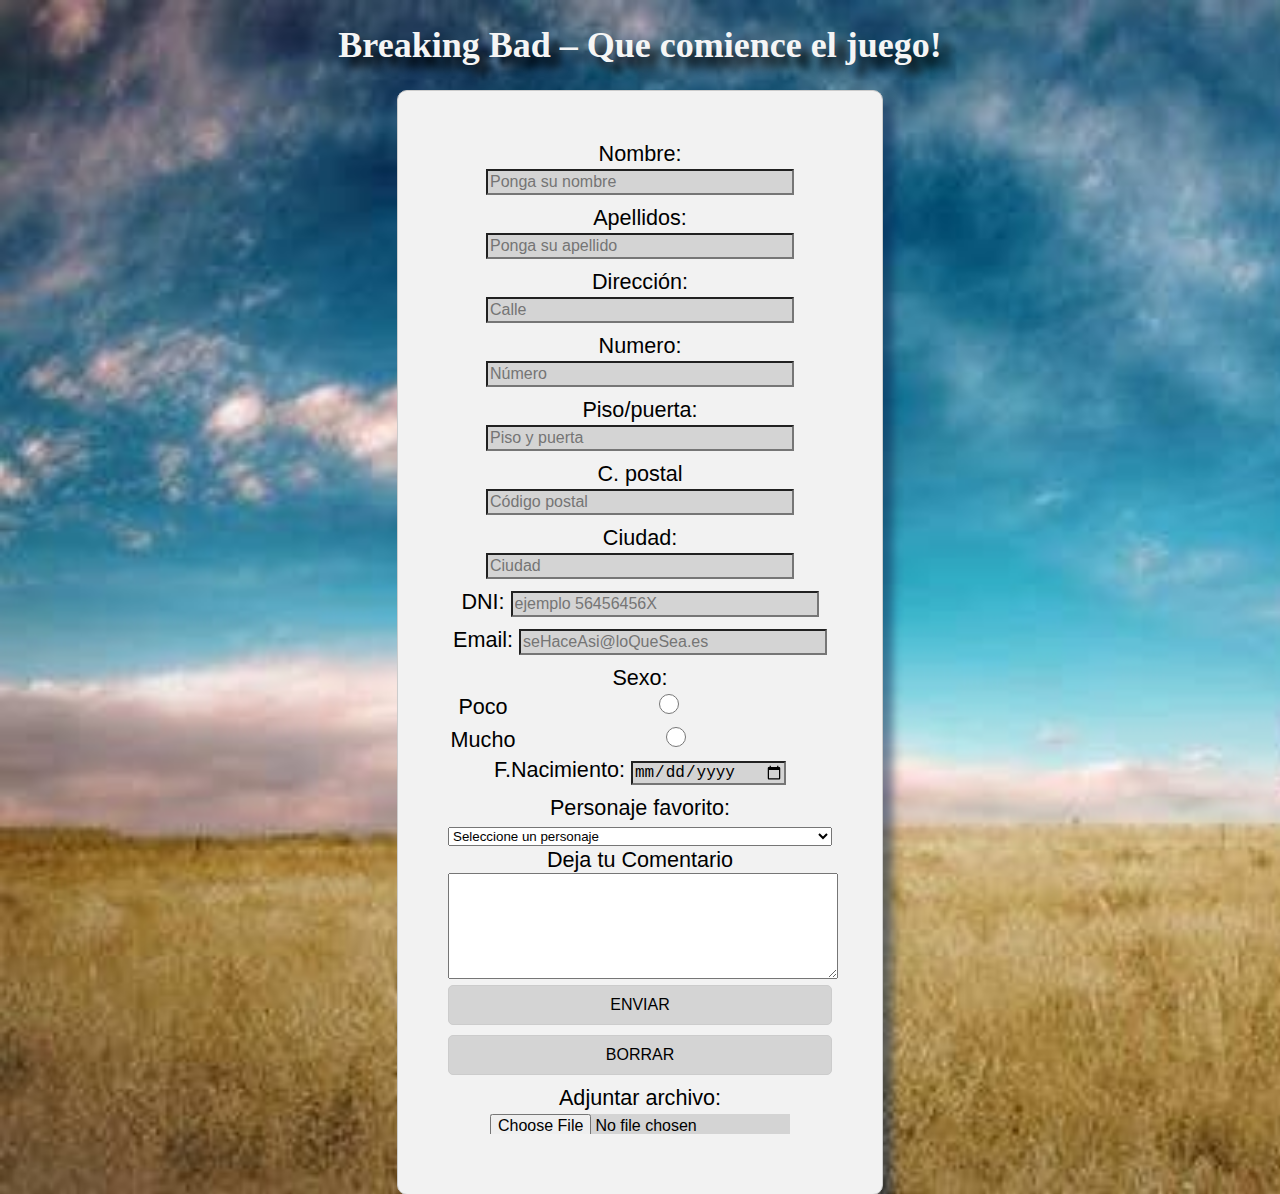
==== formulario.html @ a7193cbd "todo deformado" ====
<!DOCTYPE html>
<html lang="en">
    <head>
        <meta charset="UTF-8">
        <meta name="viewport, width=device-width, initial-scale=1.0">
        <title>Formulario</title>
        <link rel="stylesheet" href="CSS/main.css" type="text/css">
        <link rel="icon" href="breaking bad/icon.png" type="image/x-icon">
        
    </head>
    <body>
<!-- Nombre, Apellidos, Dirección Postal (Calle, Número, Piso,
Código Postal, Ciudad, DNI y Correo Electrónico. -->
        <div>
        
            <h1>Breaking Bad – Que comience el juego!</h1>

            <form action="mailto:victor.anton9@gmail.com" method="post" enctype="multipart/form-data" class="formulario">
    
                <div>
                    Nombre: <input type="text" id="nombre" name="nombre" required placeholder="Ponga su nombre">
                </div>
                
                <div>
                    Apellidos:  <input type="text" id="apellidos" name="apellidos" required placeholder="Ponga su apellido">
                </div>
                
                <div>
                    Dirección: <input type="text" id="calle" name="calle" placeholder="Calle ">
                </div>
                
                <div>
                    Numero: <input type="number" id="numero" name="numero" placeholder="Número">
                </div>
                
                <div>
                    Piso/puerta: <input type="text" id="piso" name="piso" placeholder="Piso y puerta" minlength="1">
                </div>
                
                <div>
                    C. postal <input type="text" id="cp" name="cp" placeholder="Código postal">
                </div>
                
                <div>
                    Ciudad: <input type="text" id="ciudad" name="ciudad" placeholder="Ciudad">
                </div>
                
                <!-- He investigado para poner restricciones al escribir el dni con pattern y 
                expresiones regulares -->
                <div>
                    DNI: <input type="text" id="dni" name="dni" pattern="[0-9]{8}[A-Z]" placeholder="ejemplo 56456456X">
                </div>
                
                <div>
                    Email: <input type="email" id="email" name="email" required placeholder="seHaceAsi@loQueSea.es">
                </div>
                
                <div>
                    Sexo: <br>
                    Poco <input type="radio" id="hombre" name="sexo" value="hombre">
                
                    Mucho <input type="radio" id="mujer" name="sexo" value="mujer">
                </div>    
                
                <div>
                    F.Nacimiento: <input type="date" id="fecha_nacimiento" name="fecha de nacimiento" >
                </div>
                
                <div>
                    Personaje favorito: <select id="personaje" name="personaje">
                    <option value="">Seleccione un personaje</option>
                    <option value="jessie_pinkman">Jesse Pinkman</option>
                    <option value="walter_white">Walter White</option>
                    <option value="saul_goodman">Saul Goodman</option>
                    <option value="gustavo_fring">Gustavo Fring</option>
                    <option value="pollos_hermanos">Pollos Hermanos</option>
                    <option value="otros">Otros personajes</option>
                    </select>
                
                </div>    
                    Deja tu Comentario <textarea id="comentarios" name="comentarios" rows="4" cols="50" minlength="10" maxlength="200"></textarea>
                <div>
                    <input type="submit" value="ENVIAR" id="enviar_borrar">
                </div>
                <div>
                    <input type="reset" value="BORRAR" id="enviar_borrar">
                </div>
                
                <div>
                    Adjuntar archivo: <input type="file" id="archivo" name="archivo">
                </div>    
            </div>

            </form>
        </div>
    </body>
</html>
---- CSS/main.css ----
/* index */
body{
    background-image: url(/breaking\ bad/fondo.jpg);
    background-size:cover;
    color:whitesmoke;
    font-size:large;
    margin: 0;
    text-align: center;
    
    

}
@font-face {
    font-family: "Breaking Bad";
    src: url(Breaking\ Bad.ttf);
}

h1{
    text-shadow: 10px 10px 10px black;

}

/* LOGO */

#logoBr {
    padding: 20px;
    background-repeat:no-repeat;
    width: 200px;
    height: 200px;
    margin: auto;

}

/* POSTER */
.poster{
    background-image: url(breaking\ bad/poster.jpg);
    width: 700px;
    height: 300px;
    margin: auto;
    border-radius: 22px;
    border: 10px outset brown;
    box-shadow: 10px 10px 10px rgba(0, 0, 0, 0.5);
        
}


/* FORMULARIO */

.formulario{
    color: black;
    background-color: #f2f2f2;
    border: 1px solid #ccc;
    border-radius: 10px;
    padding: 50px;
    width: 30%;
    margin: 0 auto;  
    box-shadow: 10px 10px 10px rgba(10, 37, 81, 0.5);
    font-family: Arial, Helvetica, sans-serif;
    font-size: larger;
    
}
input{
    
    background-color: #D4D4D4;
    width: 300px;
    height: 20px;
    margin-bottom: 10px;
    font-size: 16px;
}
#personaje{
    width: 100%;
    
}
#comentarios{
    width: 100%;
    height: 100px;
}
#fecha_nacimiento{
    width: 150px;
}
#enviar_borrar{
    width: 100%;
    height: 40px;
    border: 1px solid #ccc;
    border-radius: 5px;
    font-size: 16px;
}

/* tabla periodica */

#fondoVerde{
    background-color: #0c3e11;
    font-size:large;
    text-align: center;
    color: black;
    font-weight:bolder;
}
#tableLements{

    background-color: black;
    margin: auto;
    font-family: Arial, Helvetica, sans-serif;
}
th{
    width: 80px;
    height: 50px;
    border: 2px solid #000;
}
/* Color de las celdas */

.bgcolor{
    background-color: #BDEF38;
}
.verde_oscuro{
    background-color: #718048;
}
.morado{
    background-color: #AF4FC0;
}
.verde_clarito{
    background-color: #E1FE93;
}
.verde_muyClarito{
    background-color: #EEFACB;
}
.verde_estatua{
    background-color: #669E34;
}
.marron{
    background-color: #566038;
}
.gris{
    background-color: #C4CFAB;
}
.ocre{
    background-color: #D0C715;
}
/* tabla 2 */

#tabla2{
    background-color: black;
    margin: auto;
    
    /* Quitar luego la letra blanca */
    color: aliceblue; 

}
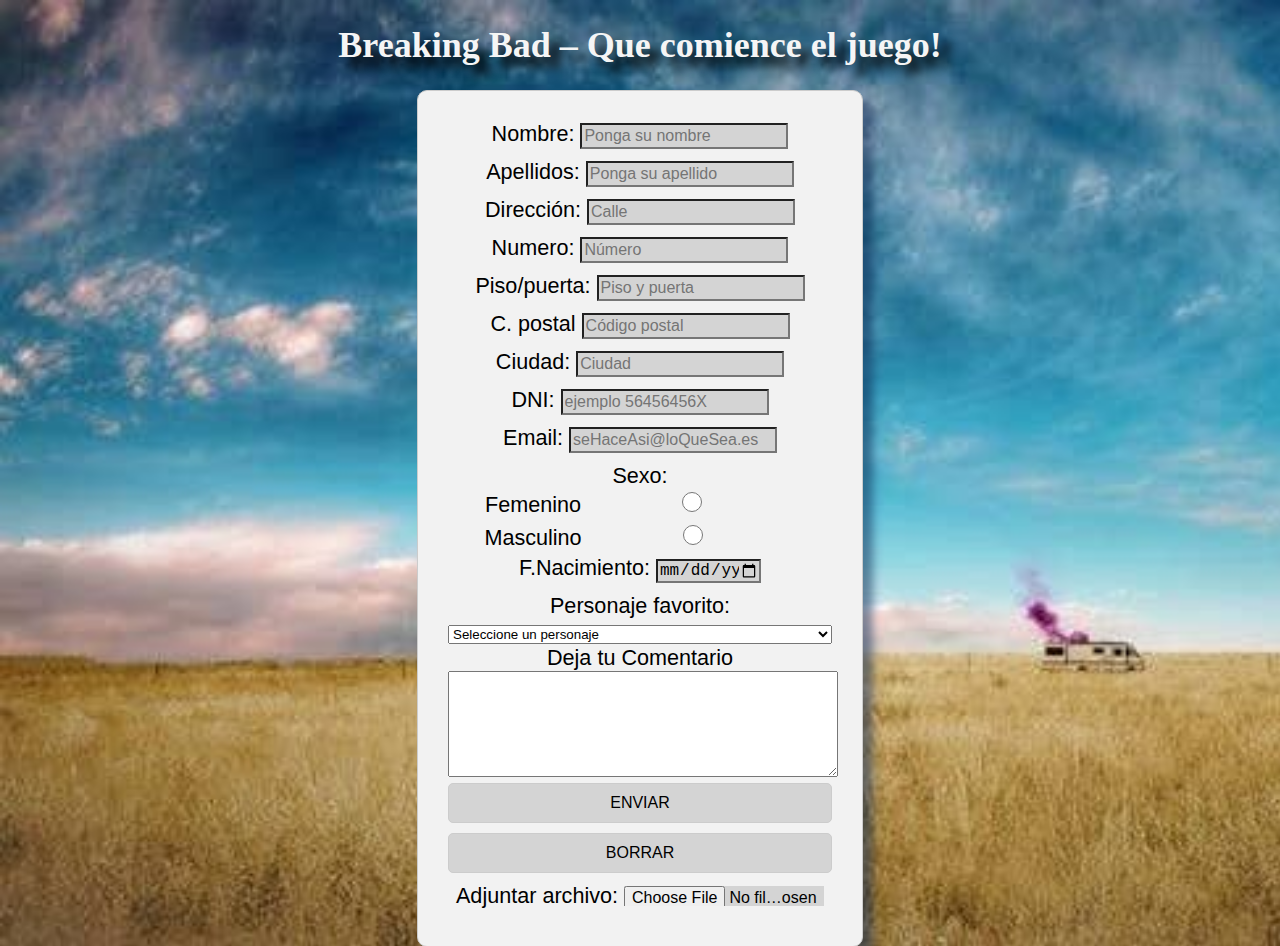
==== commit 6e47dcef: "todo deformado" ====
--- a/formulario.html
+++ b/formulario.html
@@ -5,17 +5,17 @@
         <meta name="viewport, width=device-width, initial-scale=1.0">
         <title>Formulario</title>
         <link rel="stylesheet" href="CSS/main.css" type="text/css">
-        <link rel="icon" href="breaking bad/icon.png" type="image/x-icon">
+        <link rel="icon" href="IMG/icon.png" type="image/x-icon">
         
     </head>
-    <body>
+    <body id="fondo">
 <!-- Nombre, Apellidos, Dirección Postal (Calle, Número, Piso,
 Código Postal, Ciudad, DNI y Correo Electrónico. -->
         <div>
         
             <h1>Breaking Bad – Que comience el juego!</h1>
 
-            <form action="mailto:victor.anton9@gmail.com" method="post" enctype="multipart/form-data" class="formulario">
+            <form action="mailto:raul.rodriguez@proeducaglobal.com" method="post" enctype="multipart/form-data" class="formulario">
     
                 <div>
                     Nombre: <input type="text" id="nombre" name="nombre" required placeholder="Ponga su nombre">
@@ -46,7 +46,7 @@
                 </div>
                 
                 <!-- He investigado para poner restricciones al escribir el dni con pattern y 
-                expresiones regulares -->
+                expresiones regulares me ha resultado super curioso-->
                 <div>
                     DNI: <input type="text" id="dni" name="dni" pattern="[0-9]{8}[A-Z]" placeholder="ejemplo 56456456X">
                 </div>
@@ -57,9 +57,9 @@
                 
                 <div>
                     Sexo: <br>
-                    Poco <input type="radio" id="hombre" name="sexo" value="hombre">
-                
-                    Mucho <input type="radio" id="mujer" name="sexo" value="mujer">
+                    Femenino <input type="radio" id="hombre" name="sexo" value="hombre">
+                    <br>
+                    Masculino <input type="radio" id="mujer" name="sexo" value="mujer">
                 </div>    
                 
                 <div>
--- a/CSS/main.css
+++ b/CSS/main.css
@@ -1,16 +1,16 @@
-
 /* index */
 body{
-    background-image: url(/breaking\ bad/fondo.jpg);
+    background-image: url(/IMG/fondo.jpg);
     background-size:cover;
     color:whitesmoke;
+    /* He dejado la letra sí pq en mi ordenador se veía mejor */
     font-size:large;
     margin: 0;
     text-align: center;
-    
-    
+}
 
-}
+
+/* Letra propuesta por el cliente */
 @font-face {
     font-family: "Breaking Bad";
     src: url(Breaking\ Bad.ttf);
@@ -44,7 +44,6 @@
         
 }
 
-
 /* FORMULARIO */
 
 .formulario{
@@ -52,9 +51,10 @@
     background-color: #f2f2f2;
     border: 1px solid #ccc;
     border-radius: 10px;
-    padding: 50px;
+    padding: 30px;
     width: 30%;
     margin: 0 auto;  
+    /*  Lo siento pero sin sombras no es lo mismo 😇 */
     box-shadow: 10px 10px 10px rgba(10, 37, 81, 0.5);
     font-family: Arial, Helvetica, sans-serif;
     font-size: larger;
@@ -63,7 +63,7 @@
 input{
     
     background-color: #D4D4D4;
-    width: 300px;
+    width: 200px;
     height: 20px;
     margin-bottom: 10px;
     font-size: 16px;
@@ -77,7 +77,7 @@
     height: 100px;
 }
 #fecha_nacimiento{
-    width: 150px;
+    width: 100px;
 }
 #enviar_borrar{
     width: 100%;
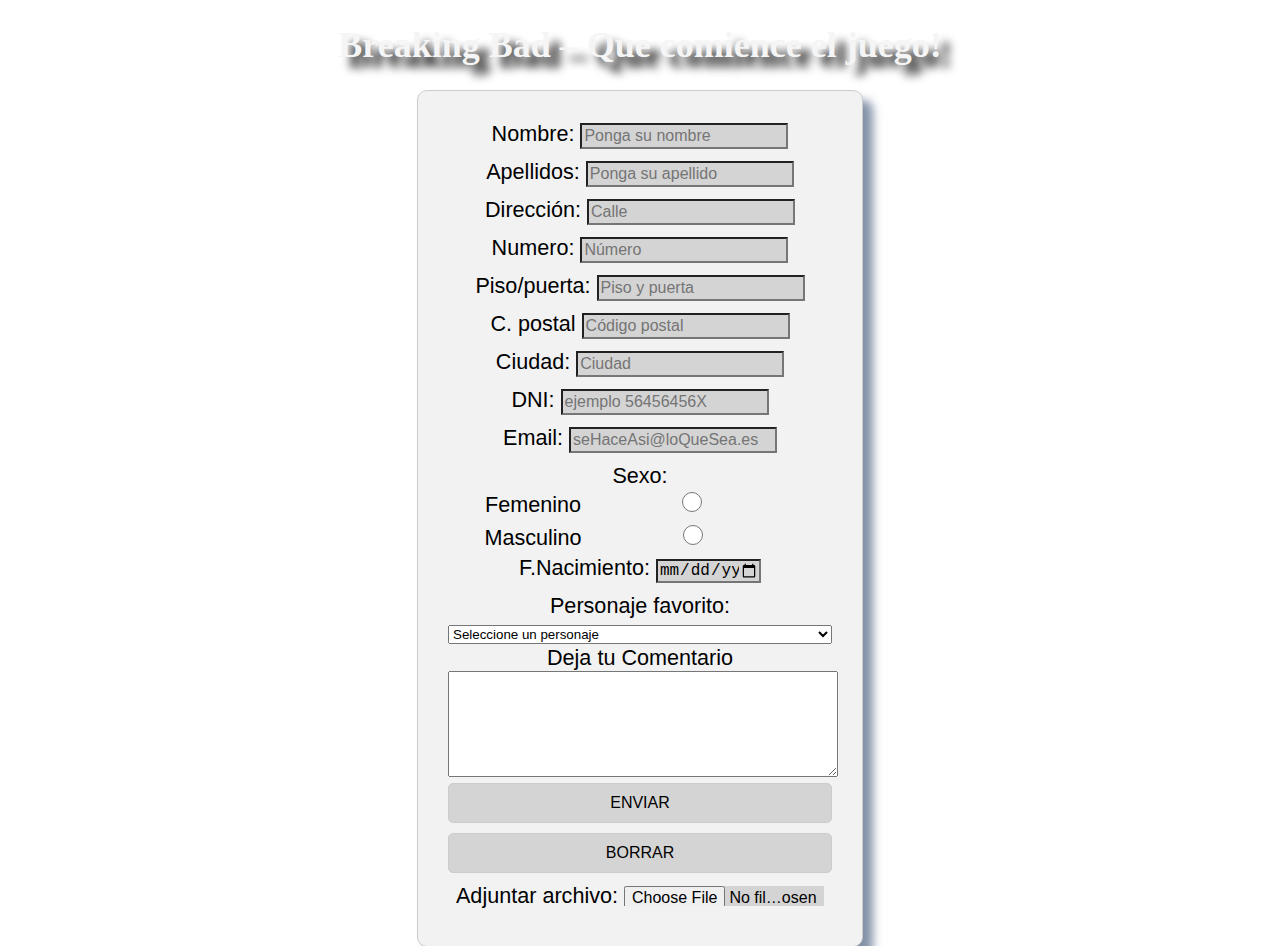
==== commit e3d29f57: "Terminado3" ====
--- a/formulario.html
+++ b/formulario.html
@@ -2,19 +2,16 @@
 <html lang="en">
     <head>
         <meta charset="UTF-8">
-        <meta name="viewport, width=device-width, initial-scale=1.0">
+        <meta name="viewport" content="width=device-width, initial-scale=1.0">
         <title>Formulario</title>
         <link rel="stylesheet" href="CSS/main.css" type="text/css">
         <link rel="icon" href="IMG/icon.png" type="image/x-icon">
         
     </head>
-    <body id="fondo">
-<!-- Nombre, Apellidos, Dirección Postal (Calle, Número, Piso,
-Código Postal, Ciudad, DNI y Correo Electrónico. -->
+    <body>
         <div>
-        
             <h1>Breaking Bad – Que comience el juego!</h1>
-
+            
             <form action="mailto:raul.rodriguez@proeducaglobal.com" method="post" enctype="multipart/form-data" class="formulario">
     
                 <div>
@@ -45,8 +42,8 @@
                     Ciudad: <input type="text" id="ciudad" name="ciudad" placeholder="Ciudad">
                 </div>
                 
-                <!-- He investigado para poner restricciones al escribir el dni con pattern y 
-                expresiones regulares me ha resultado super curioso-->
+                <!-- Pongo restricciones al escribir el dni con pattern y con expresiones regulares 
+                    que me ha resultado super curioso-->
                 <div>
                     DNI: <input type="text" id="dni" name="dni" pattern="[0-9]{8}[A-Z]" placeholder="ejemplo 56456456X">
                 </div>
@@ -89,8 +86,6 @@
                 <div>
                     Adjuntar archivo: <input type="file" id="archivo" name="archivo">
                 </div>    
-            </div>
-
             </form>
         </div>
     </body>
--- a/CSS/main.css
+++ b/CSS/main.css
@@ -1,6 +1,14 @@
-/* index */
+/* index y formulario con el background fondo*/
+
+/* Letra propuesta por el cliente */
+@font-face {
+    font-family: "Breaking Bad";
+    src: url(/Letra/Breaking\ Bad.ttf);
+}
+
 body{
-    background-image: url(/IMG/fondo.jpg);
+    /* background-image: url(/IMG/fondo.jpg); */
+    background-image: url(/Users/vicmac/lmTareas/webBrakingBad/vicmanw1ld.github.io/IMG/fondo.jpg);
     background-size:cover;
     color:whitesmoke;
     /* He dejado la letra sí pq en mi ordenador se veía mejor */
@@ -10,55 +18,46 @@
 }
 
 
-/* Letra propuesta por el cliente */
-@font-face {
-    font-family: "Breaking Bad";
-    src: url(Breaking\ Bad.ttf);
-}
-
+/* Títulos */
 h1{
     text-shadow: 10px 10px 10px black;
-
 }
 
 /* LOGO */
 
 #logoBr {
-    padding: 20px;
     background-repeat:no-repeat;
-    width: 200px;
     height: 200px;
     margin: auto;
-
+    padding: 20px;
+    width: 200px;
 }
 
 /* POSTER */
 .poster{
-    background-image: url(breaking\ bad/poster.jpg);
-    width: 700px;
-    height: 300px;
-    margin: auto;
+    background-image: url(/IMG/fondo.jpg);
     border-radius: 22px;
     border: 10px outset brown;
     box-shadow: 10px 10px 10px rgba(0, 0, 0, 0.5);
-        
+    height: 300px;
+    margin: auto;
+    width: 700px;
 }
 
 /* FORMULARIO */
 
 .formulario{
-    color: black;
     background-color: #f2f2f2;
     border: 1px solid #ccc;
     border-radius: 10px;
+    box-shadow: 10px 10px 10px rgba(10, 37, 81, 0.5);
+    color: black;
+    /*  Sin sombras no es lo mismo 😇 */
+    font-family: Arial, Helvetica, sans-serif;
+    font-size: larger;
+    margin: 0 auto;  
     padding: 30px;
     width: 30%;
-    margin: 0 auto;  
-    /*  Lo siento pero sin sombras no es lo mismo 😇 */
-    box-shadow: 10px 10px 10px rgba(10, 37, 81, 0.5);
-    font-family: Arial, Helvetica, sans-serif;
-    font-size: larger;
-    
 }
 input{
     
@@ -90,23 +89,27 @@
 /* tabla periodica */
 
 #fondoVerde{
+    
     background-color: #0c3e11;
-    font-size:large;
-    text-align: center;
     color: black;
-    font-weight:bolder;
+    font-family: Arial, Helvetica, sans-serif;
+
 }
+
 #tableLements{
-
     background-color: black;
     margin: auto;
-    font-family: Arial, Helvetica, sans-serif;
 }
-th{
+td{
     width: 80px;
     height: 50px;
     border: 2px solid #000;
+    font-weight: bold;
 }
+span{
+    font-size: 40px;
+}
+
 /* Color de las celdas */
 
 .bgcolor{
@@ -136,14 +139,11 @@
 .ocre{
     background-color: #D0C715;
 }
-/* tabla 2 */
 
-#tabla2{
-    background-color: black;
-    margin: auto;
-    
-    /* Quitar luego la letra blanca */
-    color: aliceblue; 
+/* Perdón, pero me ha traido de culo por que no la cuadraba y aun... */
 
+#tocaPelotas{
+    position: relative;
+    top: 20px;
+    width: 75px;
 }
-
